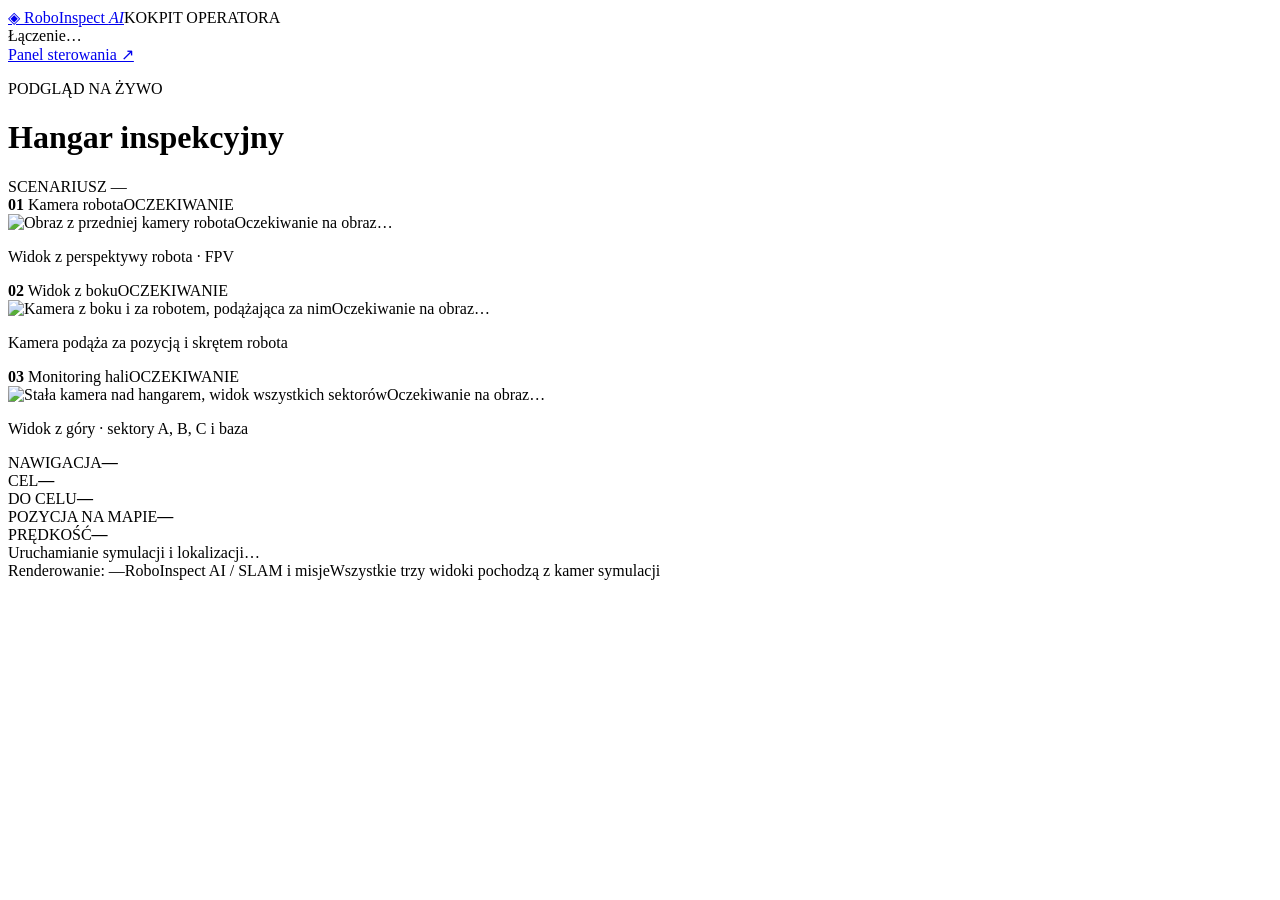
==== operator/web/index.html @ 33cc7b1a "feat: add SLAM mapping, navigation cockpit and durable missions" ====
<!doctype html>
<html lang="pl"><head><meta charset="utf-8"><meta name="viewport" content="width=device-width,initial-scale=1"><title>RoboInspect · Kokpit</title><link rel="stylesheet" href="/style.css"><script defer src="/app.js"></script></head>
<body data-page="cockpit">
<header><a class="brand" href="/">◈ <span>RoboInspect <em>AI</em></span></a><span class="tag">KOKPIT OPERATORA</span><div class="connection"><i id="connection-dot"></i><span id="connection">Łączenie…</span></div><a class="link" href="/control" target="_blank" rel="noopener">Panel sterowania ↗</a></header>
<main><div class="heading"><div><p class="eyebrow">PODGLĄD NA ŻYWO</p><h1>Hangar inspekcyjny</h1></div><span class="scenario" id="scenario">SCENARIUSZ —</span></div>
<section class="cameras" aria-label="Kamery symulacji">
<article class="camera"><div class="camera-title"><span><b>01</b> Kamera robota</span><span class="camera-badge" data-badge="fpv">OCZEKIWANIE</span></div><div class="viewport fpv"><img src="/stream/fpv.mjpg" alt="Obraz z przedniej kamery robota"><span class="waiting" data-wait="fpv">Oczekiwanie na obraz…</span></div><p>Widok z perspektywy robota · FPV</p></article>
<article class="camera"><div class="camera-title"><span><b>02</b> Widok z boku</span><span class="camera-badge" data-badge="follow">OCZEKIWANIE</span></div><div class="viewport"><img src="/stream/follow.mjpg" alt="Kamera z boku i za robotem, podążająca za nim"><span class="waiting" data-wait="follow">Oczekiwanie na obraz…</span></div><p>Kamera podąża za pozycją i skrętem robota</p></article>
<article class="camera"><div class="camera-title"><span><b>03</b> Monitoring hali</span><span class="camera-badge" data-badge="overhead">OCZEKIWANIE</span></div><div class="viewport"><img src="/stream/overhead.mjpg" alt="Stała kamera nad hangarem, widok wszystkich sektorów"><span class="waiting" data-wait="overhead">Oczekiwanie na obraz…</span></div><p>Widok z góry · sektory A, B, C i baza</p></article>
</section>
<section class="telemetry" aria-label="Stan robota"><div><span>NAWIGACJA</span><strong id="mission-state">—</strong></div><div><span>CEL</span><strong id="goal">—</strong></div><div><span>DO CELU</span><strong id="distance">—</strong></div><div><span>POZYCJA NA MAPIE</span><strong id="position">—</strong></div><div><span>PRĘDKOŚĆ</span><strong id="speed">—</strong></div></section>
<div class="notice" id="message" role="status">Uruchamianie symulacji i lokalizacji…</div>
<section class="history" id="map-section" hidden><h2>Mapa z lidaru — SLAM</h2>
<p id="map-status" role="status"></p><img id="slam-map" alt="Mapa zajętości: czarne przeszkody, jasne wolne miejsce, szare nieznane" style="max-width:100%;max-height:560px;image-rendering:pixelated;border:1px solid #304456">
<p class="help">Czarne: przeszkody · jasne: wolne · szare: nieznane. Mapowanie: uruchom survey_hangar.sh w drugim terminalu, potem zapisz mapę poleceniem save_slam_map.sh.</p></section>
<footer><span id="rendering">Renderowanie: —</span><span>RoboInspect AI / SLAM i misje</span><span>Wszystkie trzy widoki pochodzą z kamer symulacji</span></footer>
</main></body></html>
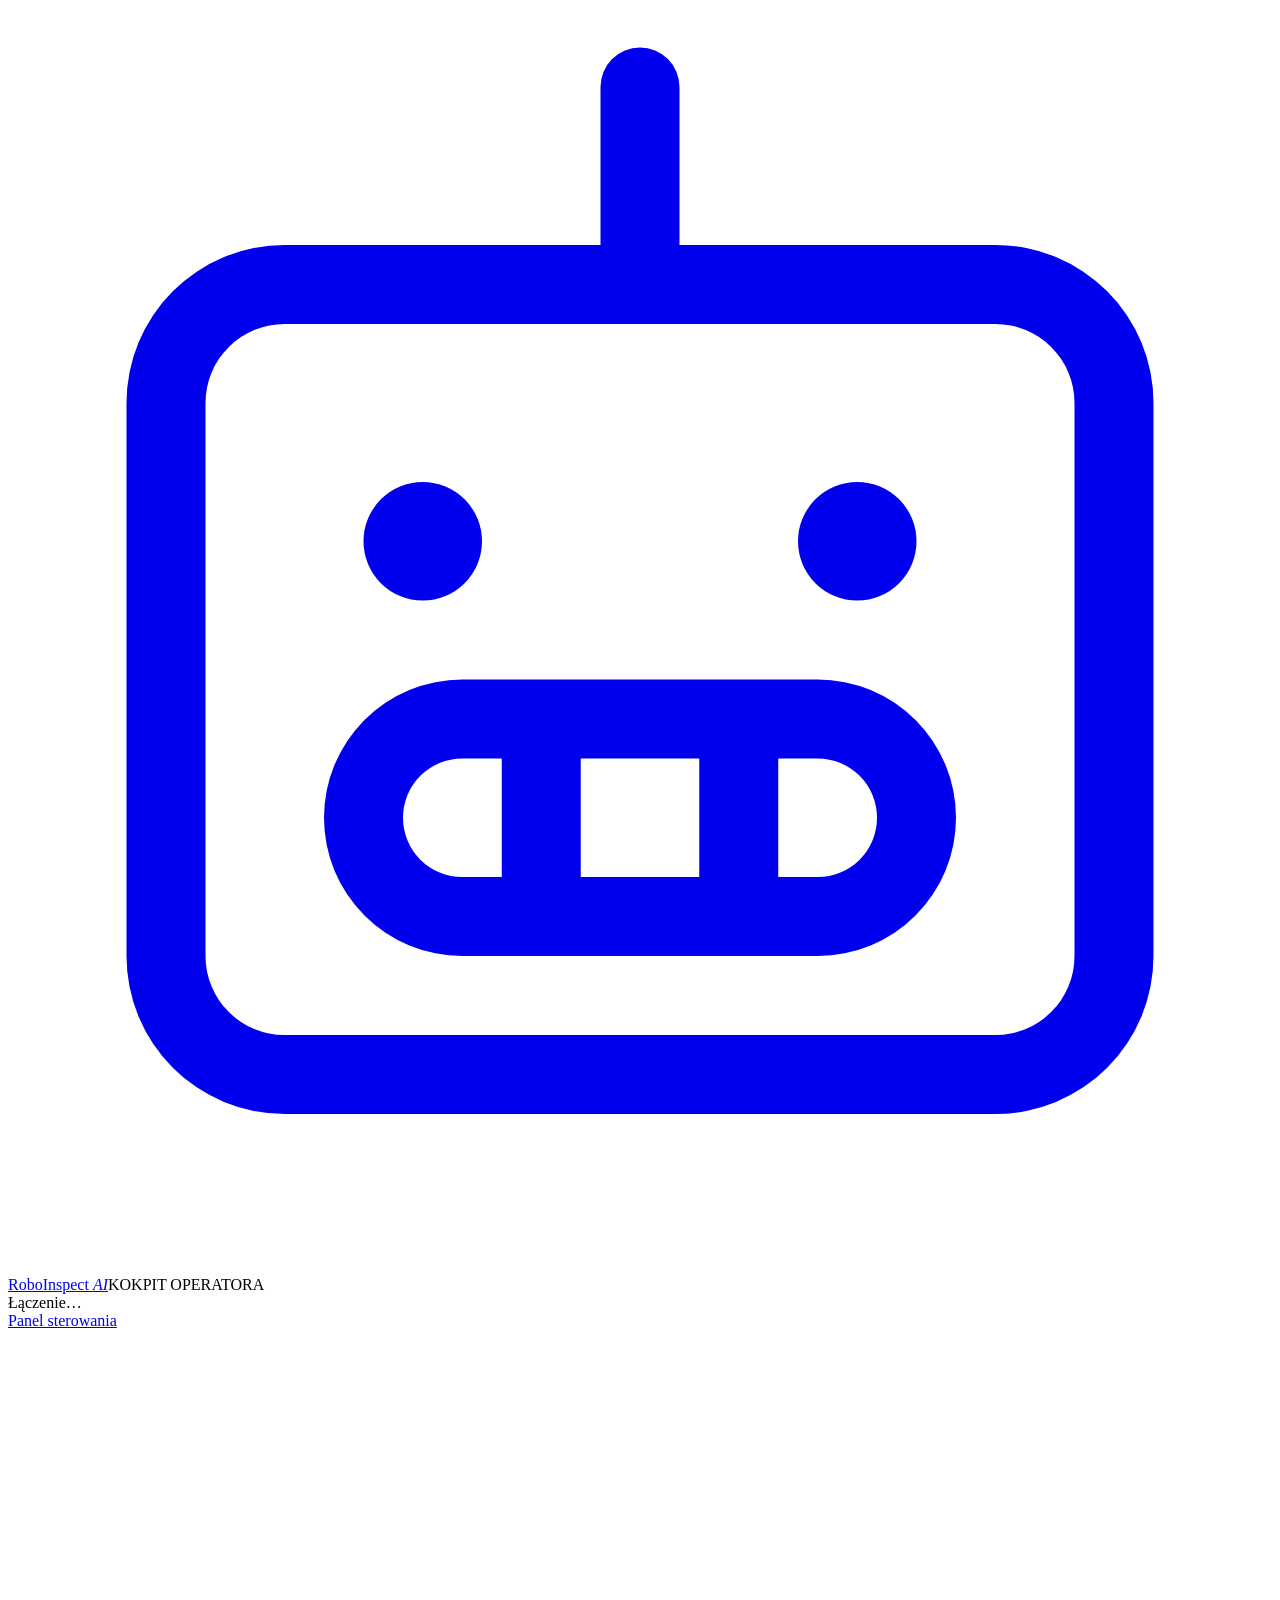
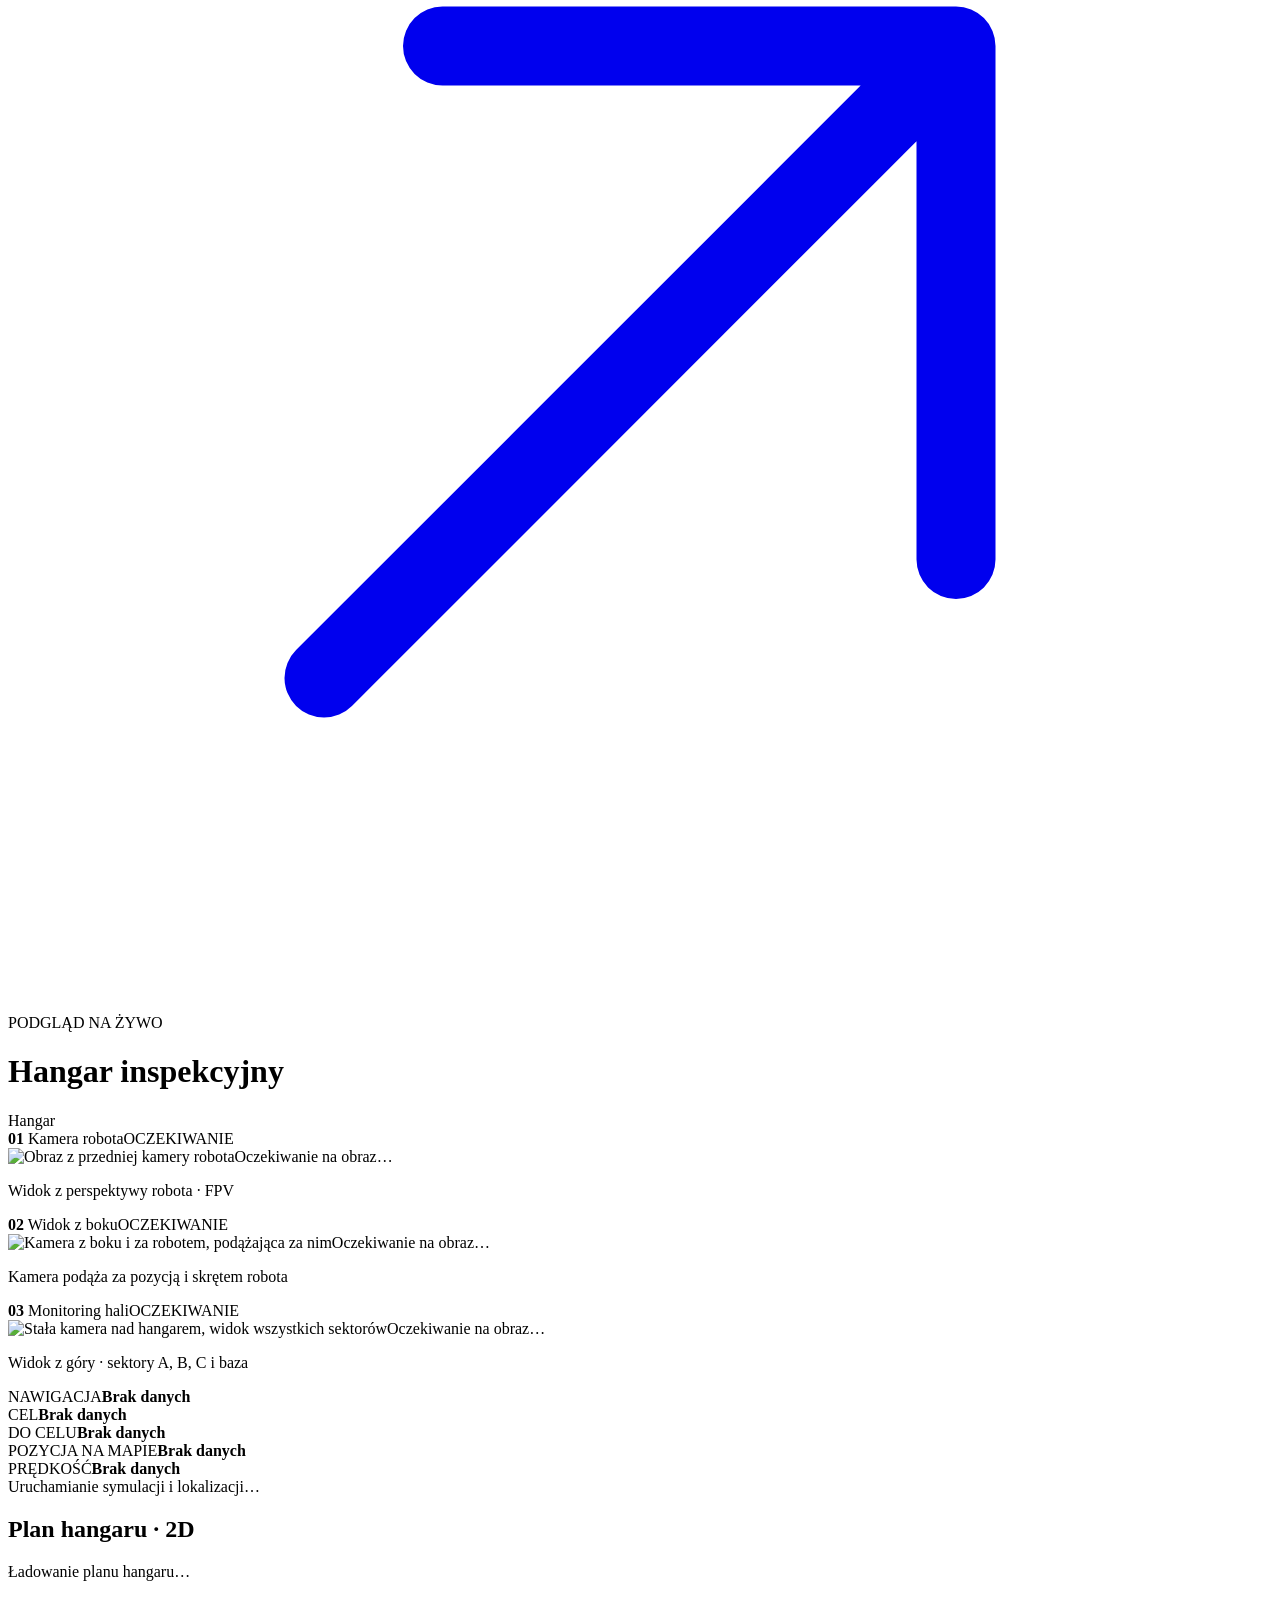
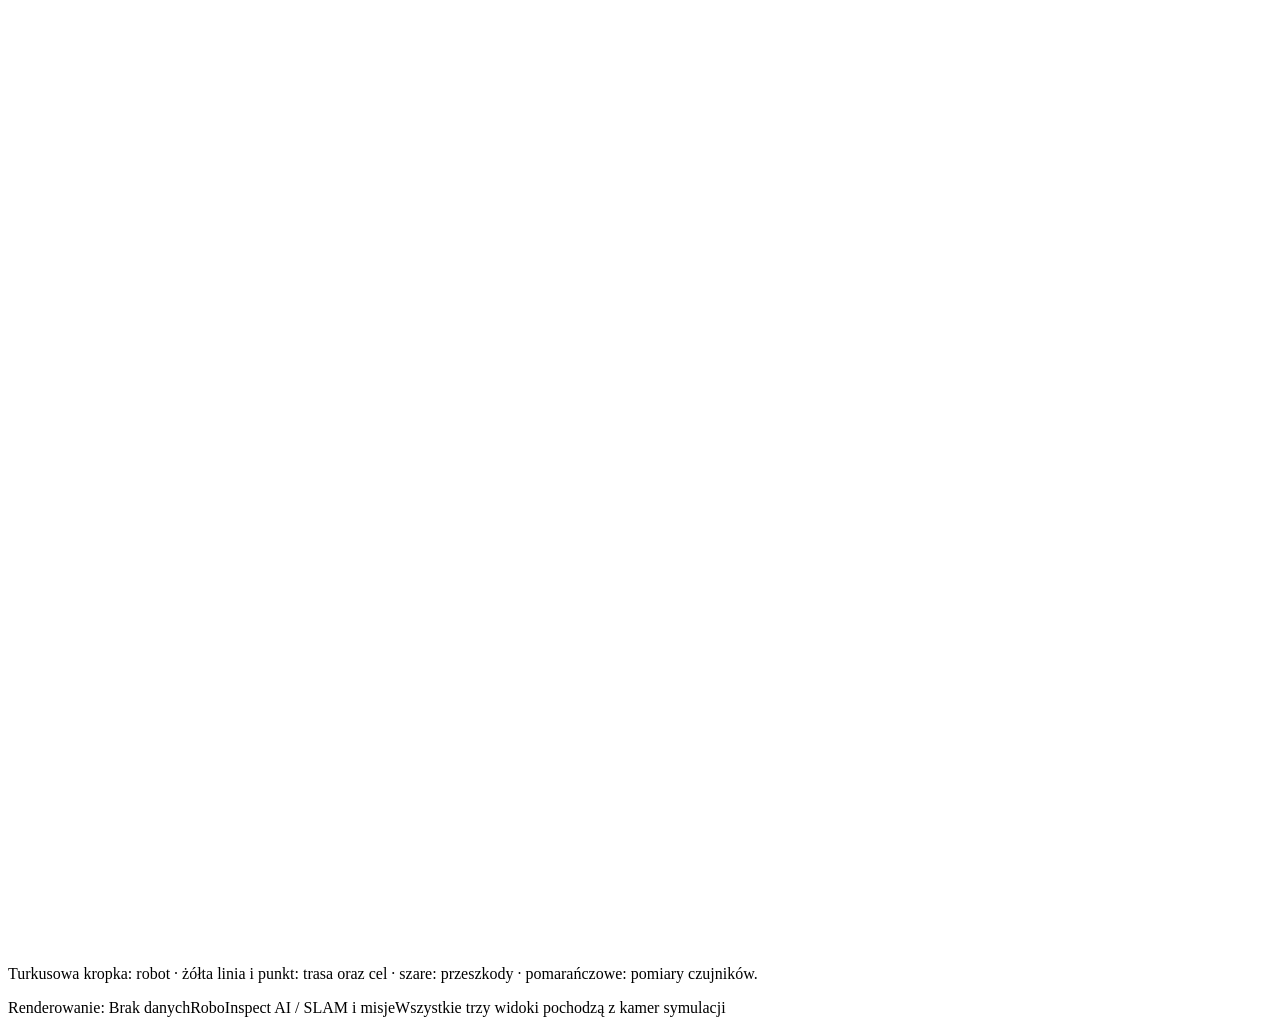
==== commit 2332c27c: "feat: add local AI control, voice input and warehouse layouts" ====
--- a/operator/web/index.html
+++ b/operator/web/index.html
@@ -1,17 +1,22 @@
 <!doctype html>
-<html lang="pl"><head><meta charset="utf-8"><meta name="viewport" content="width=device-width,initial-scale=1"><title>RoboInspect · Kokpit</title><link rel="stylesheet" href="/style.css"><script defer src="/app.js"></script></head>
+<html lang="pl"><head><meta charset="utf-8"><meta name="viewport" content="width=device-width,initial-scale=1"><title>RoboInspect · Kokpit</title><link rel="stylesheet" href="/style.css"><script defer src="/app.js"></script><script defer src="/route-map.js"></script></head>
 <body data-page="cockpit">
-<header><a class="brand" href="/">◈ <span>RoboInspect <em>AI</em></span></a><span class="tag">KOKPIT OPERATORA</span><div class="connection"><i id="connection-dot"></i><span id="connection">Łączenie…</span></div><a class="link" href="/control" target="_blank" rel="noopener">Panel sterowania ↗</a></header>
-<main><div class="heading"><div><p class="eyebrow">PODGLĄD NA ŻYWO</p><h1>Hangar inspekcyjny</h1></div><span class="scenario" id="scenario">SCENARIUSZ —</span></div>
+<header><a class="brand" href="/"><svg class="icon" viewBox="0 0 256 256" fill="currentColor" aria-hidden="true" focusable="false"><path d="M200,48H136V16a8,8,0,0,0-16,0V48H56A32,32,0,0,0,24,80V192a32,32,0,0,0,32,32H200a32,32,0,0,0,32-32V80A32,32,0,0,0,200,48Zm16,144a16,16,0,0,1-16,16H56a16,16,0,0,1-16-16V80A16,16,0,0,1,56,64H200a16,16,0,0,1,16,16Zm-52-56H92a28,28,0,0,0,0,56h72a28,28,0,0,0,0-56Zm-24,16v24H116V152ZM80,164a12,12,0,0,1,12-12h8v24H92A12,12,0,0,1,80,164Zm84,12h-8V152h8a12,12,0,0,1,0,24ZM72,108a12,12,0,1,1,12,12A12,12,0,0,1,72,108Zm88,0a12,12,0,1,1,12,12A12,12,0,0,1,160,108Z"/></svg> <span>RoboInspect <em>AI</em></span></a><span class="tag">KOKPIT OPERATORA</span><div class="connection"><i id="connection-dot"></i><span id="connection">Łączenie…</span></div><a class="link" href="/control" target="_blank" rel="noopener">Panel sterowania <svg class="icon" viewBox="0 0 256 256" fill="currentColor" aria-hidden="true" focusable="false"><path d="M200,64V168a8,8,0,0,1-16,0V83.31L69.66,197.66a8,8,0,0,1-11.32-11.32L172.69,72H88a8,8,0,0,1,0-16H192A8,8,0,0,1,200,64Z"/></svg></a></header>
+<main><div class="heading"><div><p class="eyebrow">PODGLĄD NA ŻYWO</p><h1>Hangar inspekcyjny</h1></div><span class="scenario" id="scenario">Hangar</span></div>
 <section class="cameras" aria-label="Kamery symulacji">
 <article class="camera"><div class="camera-title"><span><b>01</b> Kamera robota</span><span class="camera-badge" data-badge="fpv">OCZEKIWANIE</span></div><div class="viewport fpv"><img src="/stream/fpv.mjpg" alt="Obraz z przedniej kamery robota"><span class="waiting" data-wait="fpv">Oczekiwanie na obraz…</span></div><p>Widok z perspektywy robota · FPV</p></article>
 <article class="camera"><div class="camera-title"><span><b>02</b> Widok z boku</span><span class="camera-badge" data-badge="follow">OCZEKIWANIE</span></div><div class="viewport"><img src="/stream/follow.mjpg" alt="Kamera z boku i za robotem, podążająca za nim"><span class="waiting" data-wait="follow">Oczekiwanie na obraz…</span></div><p>Kamera podąża za pozycją i skrętem robota</p></article>
 <article class="camera"><div class="camera-title"><span><b>03</b> Monitoring hali</span><span class="camera-badge" data-badge="overhead">OCZEKIWANIE</span></div><div class="viewport"><img src="/stream/overhead.mjpg" alt="Stała kamera nad hangarem, widok wszystkich sektorów"><span class="waiting" data-wait="overhead">Oczekiwanie na obraz…</span></div><p>Widok z góry · sektory A, B, C i baza</p></article>
 </section>
-<section class="telemetry" aria-label="Stan robota"><div><span>NAWIGACJA</span><strong id="mission-state">—</strong></div><div><span>CEL</span><strong id="goal">—</strong></div><div><span>DO CELU</span><strong id="distance">—</strong></div><div><span>POZYCJA NA MAPIE</span><strong id="position">—</strong></div><div><span>PRĘDKOŚĆ</span><strong id="speed">—</strong></div></section>
+<section class="telemetry" aria-label="Stan robota"><div><span>NAWIGACJA</span><strong id="mission-state">Brak danych</strong></div><div><span>CEL</span><strong id="goal">Brak danych</strong></div><div><span>DO CELU</span><strong id="distance">Brak danych</strong></div><div><span>POZYCJA NA MAPIE</span><strong id="position">Brak danych</strong></div><div><span>PRĘDKOŚĆ</span><strong id="speed">Brak danych</strong></div></section>
 <div class="notice" id="message" role="status">Uruchamianie symulacji i lokalizacji…</div>
-<section class="history" id="map-section" hidden><h2>Mapa z lidaru — SLAM</h2>
-<p id="map-status" role="status"></p><img id="slam-map" alt="Mapa zajętości: czarne przeszkody, jasne wolne miejsce, szare nieznane" style="max-width:100%;max-height:560px;image-rendering:pixelated;border:1px solid #304456">
-<p class="help">Czarne: przeszkody · jasne: wolne · szare: nieznane. Mapowanie: uruchom survey_hangar.sh w drugim terminalu, potem zapisz mapę poleceniem save_slam_map.sh.</p></section>
-<footer><span id="rendering">Renderowanie: —</span><span>RoboInspect AI / SLAM i misje</span><span>Wszystkie trzy widoki pochodzą z kamer symulacji</span></footer>
+<div class="maps-layout"><section class="history map-card" id="map-section" hidden><h2>Mapa SLAM / nawigacyjna</h2>
+<p id="map-status" role="status"></p><div class="map-view"><img id="slam-map" alt="Mapa zajętości: czarne przeszkody, jasne wolne miejsce, szare nieznane"><span id="robot-marker" class="robot-marker" role="img" aria-label="Pozycja robota" hidden></span></div>
+<p class="help">Czerwone: strefy docelowe · czarne: przeszkody · jasne: wolne · szare: nieznane. Mapowaniem sterujesz z panelu sterowania.</p></section>
+<section class="history map-card" aria-labelledby="overview-title"><h2 id="overview-title">Plan hangaru · 2D</h2>
+<p id="route-status" class="help" role="status">Ładowanie planu hangaru…</p>
+<svg id="hangar-map" class="hangar-map" viewBox="-16 -12 32 24" role="img" aria-label="Plan hangaru z przeszkodami, robotem i aktualną trasą Nav2"></svg>
+<p class="help">Turkusowa kropka: robot · żółta linia i punkt: trasa oraz cel · szare: przeszkody · pomarańczowe: pomiary czujników.</p>
+</section></div>
+<footer><span id="rendering">Renderowanie: Brak danych</span><span>RoboInspect AI / SLAM i misje</span><span>Wszystkie trzy widoki pochodzą z kamer symulacji</span></footer>
 </main></body></html>
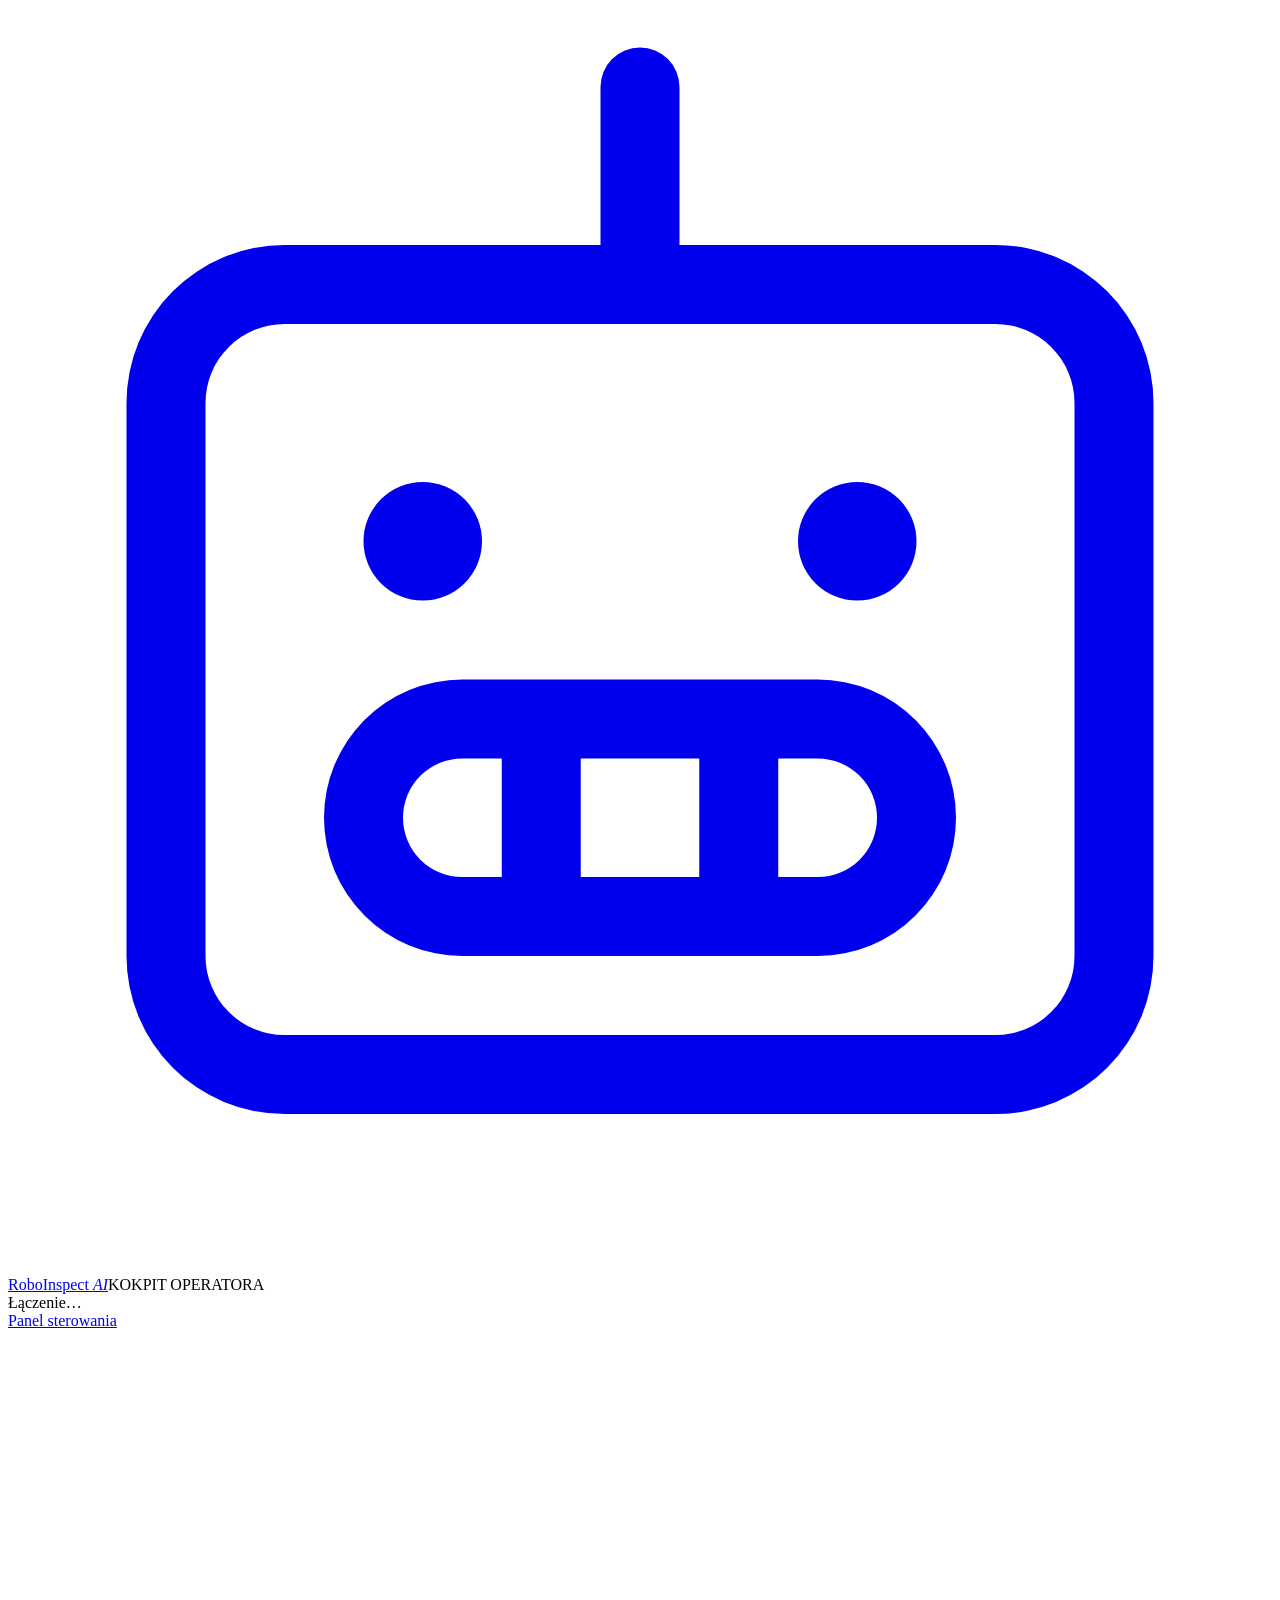
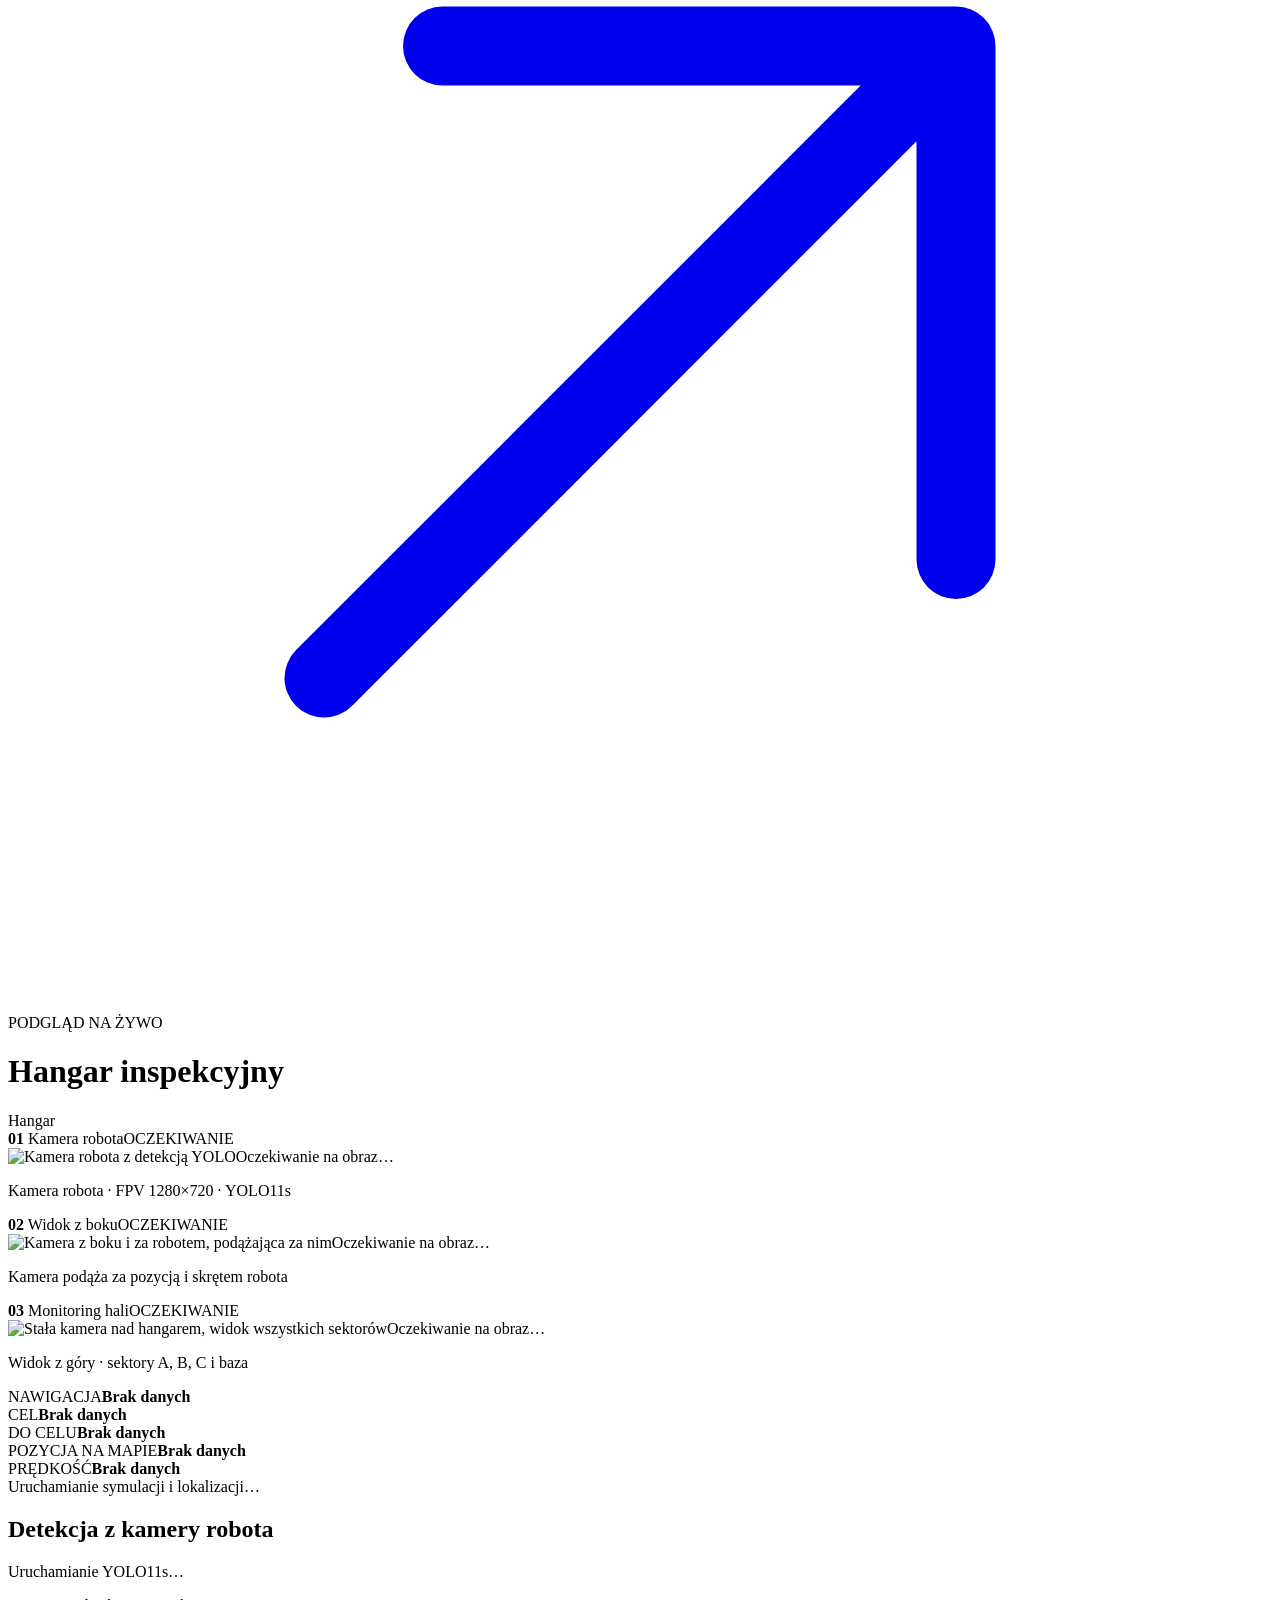
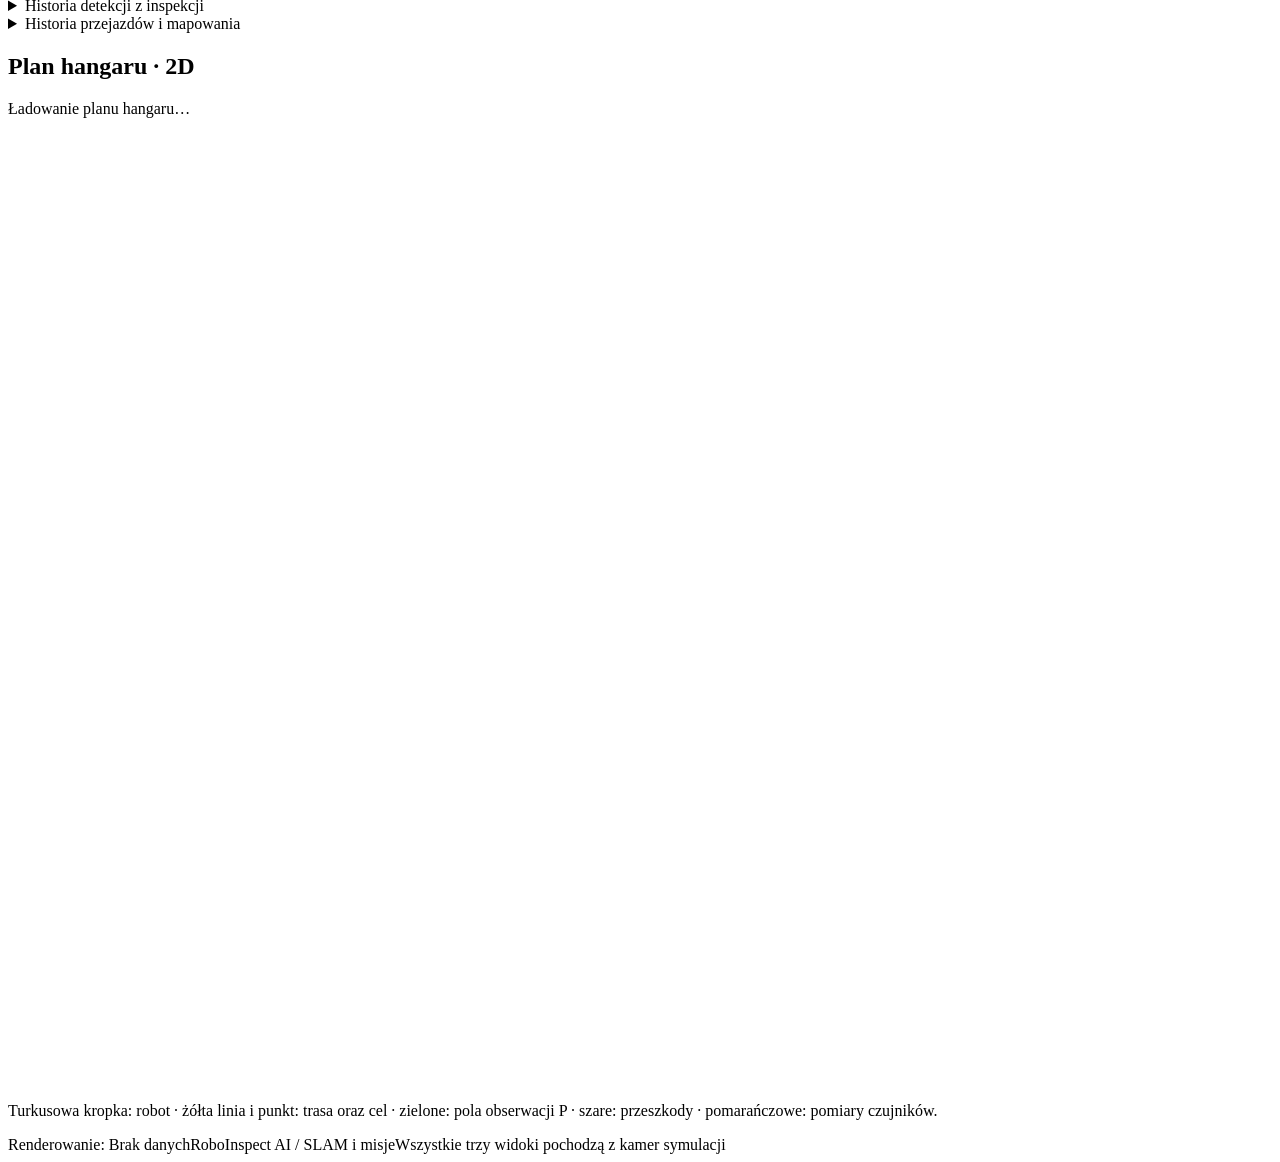
==== commit ef7a246c: "feat: add YOLO inspections and improve operator panels" ====
--- a/operator/web/index.html
+++ b/operator/web/index.html
@@ -1,22 +1,27 @@
 <!doctype html>
-<html lang="pl"><head><meta charset="utf-8"><meta name="viewport" content="width=device-width,initial-scale=1"><title>RoboInspect · Kokpit</title><link rel="stylesheet" href="/style.css"><script defer src="/app.js"></script><script defer src="/route-map.js"></script></head>
+<html lang="pl"><head><meta charset="utf-8"><meta name="viewport" content="width=device-width,initial-scale=1"><title>RoboInspect · Kokpit</title><link rel="stylesheet" href="/style.css"><script defer src="/app.js"></script><script defer src="/route-map.js"></script><script defer src="/vision.js"></script></head>
 <body data-page="cockpit">
 <header><a class="brand" href="/"><svg class="icon" viewBox="0 0 256 256" fill="currentColor" aria-hidden="true" focusable="false"><path d="M200,48H136V16a8,8,0,0,0-16,0V48H56A32,32,0,0,0,24,80V192a32,32,0,0,0,32,32H200a32,32,0,0,0,32-32V80A32,32,0,0,0,200,48Zm16,144a16,16,0,0,1-16,16H56a16,16,0,0,1-16-16V80A16,16,0,0,1,56,64H200a16,16,0,0,1,16,16Zm-52-56H92a28,28,0,0,0,0,56h72a28,28,0,0,0,0-56Zm-24,16v24H116V152ZM80,164a12,12,0,0,1,12-12h8v24H92A12,12,0,0,1,80,164Zm84,12h-8V152h8a12,12,0,0,1,0,24ZM72,108a12,12,0,1,1,12,12A12,12,0,0,1,72,108Zm88,0a12,12,0,1,1,12,12A12,12,0,0,1,160,108Z"/></svg> <span>RoboInspect <em>AI</em></span></a><span class="tag">KOKPIT OPERATORA</span><div class="connection"><i id="connection-dot"></i><span id="connection">Łączenie…</span></div><a class="link" href="/control" target="_blank" rel="noopener">Panel sterowania <svg class="icon" viewBox="0 0 256 256" fill="currentColor" aria-hidden="true" focusable="false"><path d="M200,64V168a8,8,0,0,1-16,0V83.31L69.66,197.66a8,8,0,0,1-11.32-11.32L172.69,72H88a8,8,0,0,1,0-16H192A8,8,0,0,1,200,64Z"/></svg></a></header>
 <main><div class="heading"><div><p class="eyebrow">PODGLĄD NA ŻYWO</p><h1>Hangar inspekcyjny</h1></div><span class="scenario" id="scenario">Hangar</span></div>
 <section class="cameras" aria-label="Kamery symulacji">
-<article class="camera"><div class="camera-title"><span><b>01</b> Kamera robota</span><span class="camera-badge" data-badge="fpv">OCZEKIWANIE</span></div><div class="viewport fpv"><img src="/stream/fpv.mjpg" alt="Obraz z przedniej kamery robota"><span class="waiting" data-wait="fpv">Oczekiwanie na obraz…</span></div><p>Widok z perspektywy robota · FPV</p></article>
+<article class="camera"><div class="camera-title"><span><b>01</b> Kamera robota</span><span class="camera-badge" data-badge="fpv">OCZEKIWANIE</span></div><div class="viewport fpv"><img src="/stream/fpv.mjpg" alt="Kamera robota z detekcją YOLO"><span class="waiting" data-wait="fpv">Oczekiwanie na obraz…</span></div><p>Kamera robota · FPV 1280×720 · YOLO11s</p></article>
 <article class="camera"><div class="camera-title"><span><b>02</b> Widok z boku</span><span class="camera-badge" data-badge="follow">OCZEKIWANIE</span></div><div class="viewport"><img src="/stream/follow.mjpg" alt="Kamera z boku i za robotem, podążająca za nim"><span class="waiting" data-wait="follow">Oczekiwanie na obraz…</span></div><p>Kamera podąża za pozycją i skrętem robota</p></article>
 <article class="camera"><div class="camera-title"><span><b>03</b> Monitoring hali</span><span class="camera-badge" data-badge="overhead">OCZEKIWANIE</span></div><div class="viewport"><img src="/stream/overhead.mjpg" alt="Stała kamera nad hangarem, widok wszystkich sektorów"><span class="waiting" data-wait="overhead">Oczekiwanie na obraz…</span></div><p>Widok z góry · sektory A, B, C i baza</p></article>
 </section>
 <section class="telemetry" aria-label="Stan robota"><div><span>NAWIGACJA</span><strong id="mission-state">Brak danych</strong></div><div><span>CEL</span><strong id="goal">Brak danych</strong></div><div><span>DO CELU</span><strong id="distance">Brak danych</strong></div><div><span>POZYCJA NA MAPIE</span><strong id="position">Brak danych</strong></div><div><span>PRĘDKOŚĆ</span><strong id="speed">Brak danych</strong></div></section>
 <div class="notice" id="message" role="status">Uruchamianie symulacji i lokalizacji…</div>
+<section class="history vision-section" aria-labelledby="vision-title"><h2 id="vision-title">Detekcja z kamery robota</h2>
+<p id="vision-status" class="help" role="status">Uruchamianie YOLO11s…</p>
+<details id="detection-history"><summary>Historia detekcji z inspekcji</summary><div class="history-scroll detection-scroll" tabindex="0" aria-label="Przewijana historia detekcji"><label for="inspection-select">Wybierz obserwację</label><select id="inspection-select"><option value="">Brak zapisanych inspekcji</option></select>
+<div id="inspection-result" hidden><p id="inspection-meta"></p><img id="inspection-image" class="detection-image" alt="Zapisana klatka inspekcji z ramkami"><ol id="inspection-objects"></ol><p class="help">Numer obiektu dotyczy jednej klatki. Procent oznacza pewność YOLO. Brak wykryć nie dowodzi braku obiektu.</p></div></div></details></section>
+<section class="history travel-section" aria-label="Historia przejazdów"><details id="travel-history" class="history-disclosure"><summary>Historia przejazdów i mapowania</summary><div class="history-scroll" tabindex="0" aria-label="Przewijana historia przejazdów"><ol id="missions"><li>Ładowanie historii…</li></ol><details class="events-details"><summary>Zdarzenia bieżącej misji</summary><ol id="events"><li>Brak zdarzeń ostatniej misji.</li></ol></details></div></details></section>
 <div class="maps-layout"><section class="history map-card" id="map-section" hidden><h2>Mapa SLAM / nawigacyjna</h2>
 <p id="map-status" role="status"></p><div class="map-view"><img id="slam-map" alt="Mapa zajętości: czarne przeszkody, jasne wolne miejsce, szare nieznane"><span id="robot-marker" class="robot-marker" role="img" aria-label="Pozycja robota" hidden></span></div>
-<p class="help">Czerwone: strefy docelowe · czarne: przeszkody · jasne: wolne · szare: nieznane. Mapowaniem sterujesz z panelu sterowania.</p></section>
+<p class="help">Czerwone: strefy docelowe · zielone: pola obserwacji P · czarne: przeszkody · jasne: wolne · szare: nieznane. Mapowaniem sterujesz z panelu sterowania.</p></section>
 <section class="history map-card" aria-labelledby="overview-title"><h2 id="overview-title">Plan hangaru · 2D</h2>
 <p id="route-status" class="help" role="status">Ładowanie planu hangaru…</p>
 <svg id="hangar-map" class="hangar-map" viewBox="-16 -12 32 24" role="img" aria-label="Plan hangaru z przeszkodami, robotem i aktualną trasą Nav2"></svg>
-<p class="help">Turkusowa kropka: robot · żółta linia i punkt: trasa oraz cel · szare: przeszkody · pomarańczowe: pomiary czujników.</p>
+<p class="help">Turkusowa kropka: robot · żółta linia i punkt: trasa oraz cel · zielone: pola obserwacji P · szare: przeszkody · pomarańczowe: pomiary czujników.</p>
 </section></div>
 <footer><span id="rendering">Renderowanie: Brak danych</span><span>RoboInspect AI / SLAM i misje</span><span>Wszystkie trzy widoki pochodzą z kamer symulacji</span></footer>
 </main></body></html>
